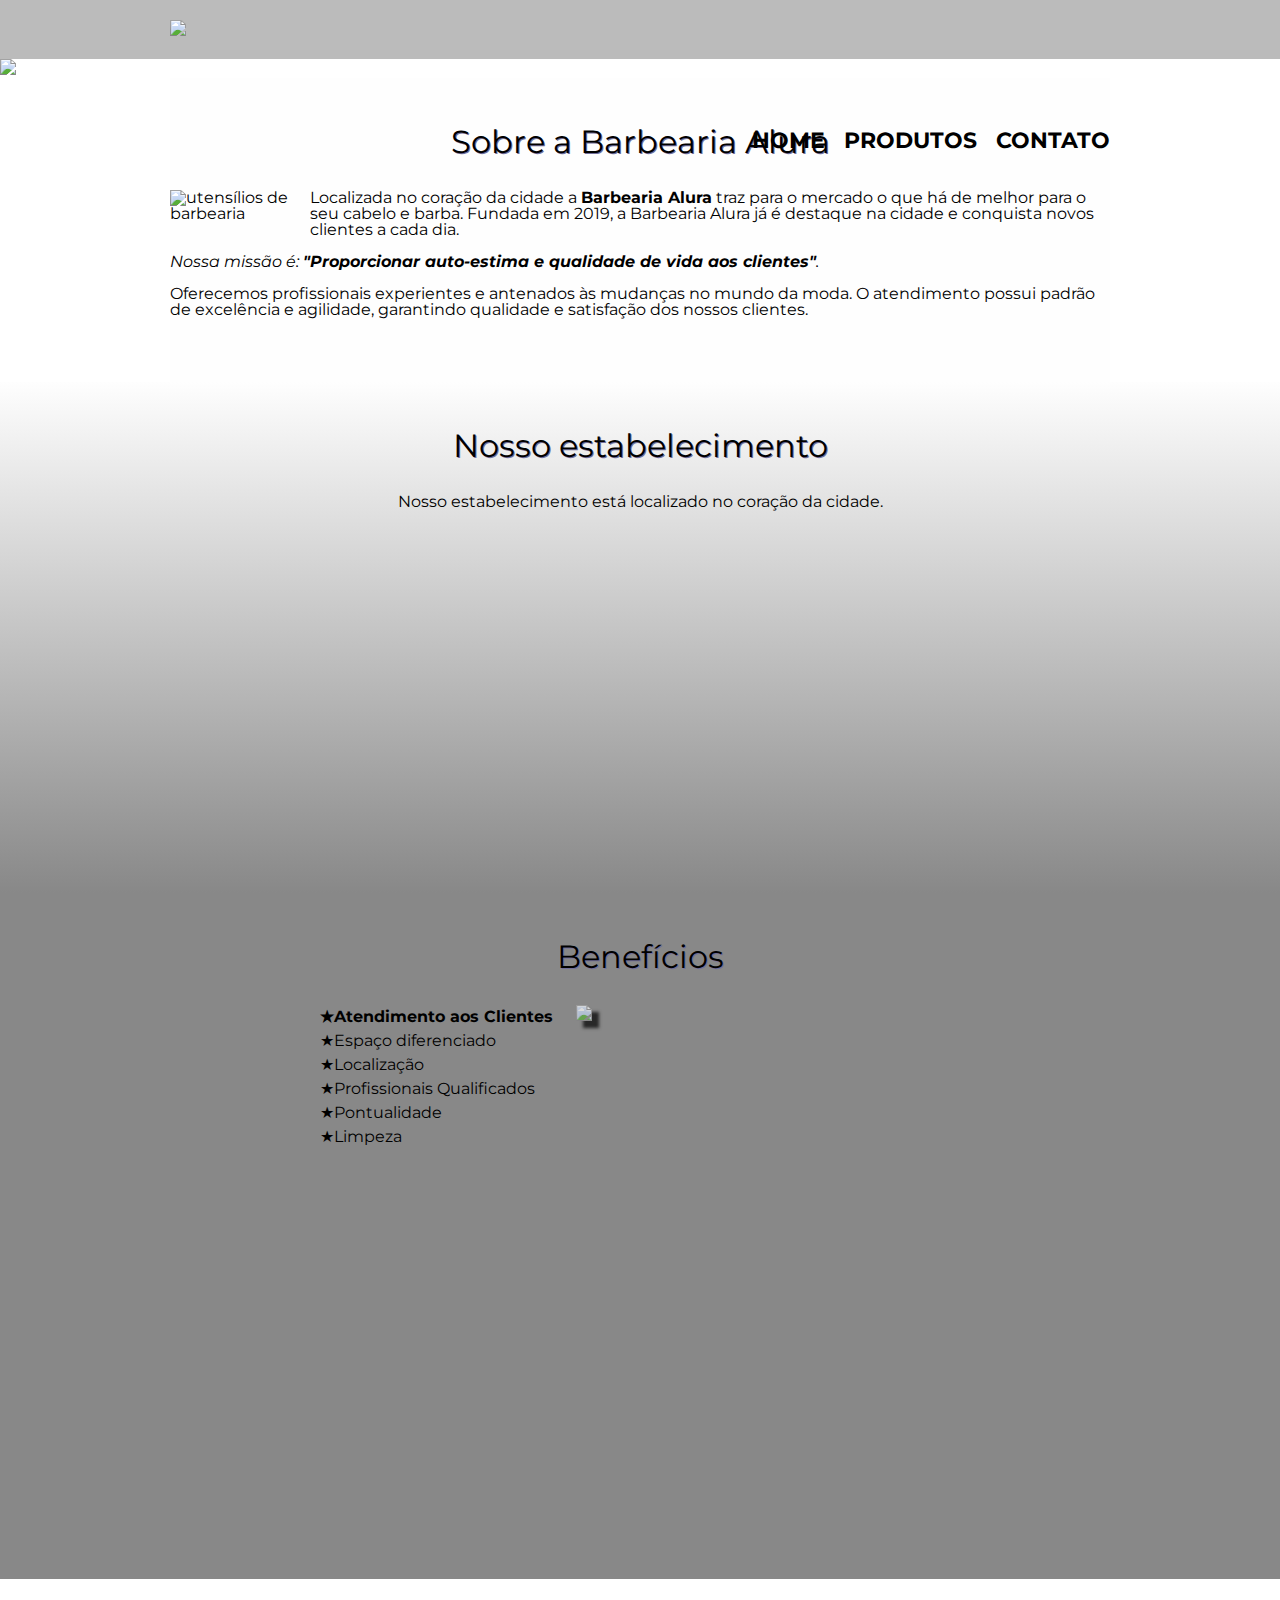
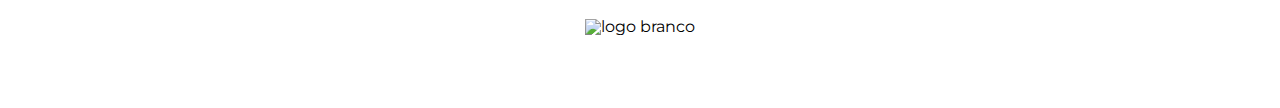
==== index.html @ b9d185b0 "my first commit" ====
<!DOCTYPE html>
<html lang="pt-BR">
	<head>
		<meta charset="UTF-8">
		<meta http-equiv="X-UA-Compatible" content="IE=edge">
		<meta name="viewport" content="width=device-width, initial-scale=1.0">
		<title>Barbearia Alura</title>
		<link rel="stylesheet" href="reset.css">
		<link rel="stylesheet" href="style.css">
		<link href="https://fonts.googleapis.com/css?family=Montserrat&display=swap" rel="stylesheet">
	</head>

	<body>
	    <header>
			<div class="menu">
				<h1><img src="logo.png"></h1>
				<nav>
					<ul>
						<li><a href="index.html">Home</a></li>
						<li><a href="produtos.html">Produtos</a></li>
						<li><a href="contato.html">Contato</a></li>
					</ul>
				</nav>
			</div>
		</header>

		<img src="banner.jpg" class="banner">

		<main>
			<section class="principal">
				<h2 class="titulo-principal">Sobre a Barbearia Alura</h2>
	 
				<img class="utensilios" src="utensilios.jpg" alt="utensílios de barbearia">

				<p>Localizada no coração da cidade a <strong>Barbearia Alura</strong> traz para o mercado o que há de melhor para o seu cabelo e barba. Fundada em 2019, a Barbearia Alura já é destaque na cidade e conquista novos clientes a cada dia.</p>

				<p id="missao"><em>Nossa missão é: <strong>"Proporcionar auto-estima e qualidade de vida aos clientes"</strong>.</em></p>

				<p>Oferecemos profissionais experientes e antenados às mudanças no mundo da moda. O atendimento possui padrão de excelência e agilidade, garantindo qualidade e satisfação dos nossos clientes.</p>
			</section>
			
			<section class="mapa">
				<h3 class="titulo-principal">Nosso estabelecimento</h3>
				<p>Nosso estabelecimento está localizado no coração da cidade.</p>

				<div class="mapa-conteudo">
					<iframe src="https://www.google.com/maps/embed?pb=!1m18!1m12!1m3!1d58511.03142259448!2d-46.63018532337697!3d-23.57061755612913!2m3!1f0!2f0!3f0!3m2!1i1024!2i768!4f13.1!3m3!1m2!1s0x94ce5a2b2ed7f3a1%3A0xab35da2f5ca62674!2sCaelum%20-%20Escola%20de%20Tecnologia!5e0!3m2!1spt-BR!2sbr!4v1622818589873!5m2!1spt-BR!2sbr" width="100%" height="300" style="border:0;" allowfullscreen="" loading="lazy"></iframe>
				</div>
			</section>

			<section class="beneficios">
				<h3 class="titulo-principal">Benefícios</h3>
		
				<div class="conteudo-beneficios">
					<ul class="lista-beneficios">
						<li class="itens">Atendimento aos Clientes</li>
						<li class="itens">Espaço diferenciado</li>
						<li class="itens">Localização</li>
						<li class="itens">Profissionais Qualificados</li>
						<li class="itens">Pontualidade</li>
						<li class="itens">Limpeza</li>
					</ul><img src="beneficios.jpg" class="imagem-beneficios">
				</div>

				<div class="video">
					<iframe width="100%" height="315" src="https://www.youtube.com/embed/wcVVXUV0YUY" frameborder="0" allow="accelerometer; autoplay; encrypted-media; gyroscope; picture-in-picture" allowfullscreen></iframe>
				</div>
			</section>
		</main>

		<footer>
			<img src="logo-branco.png" alt="logo branco">
			<p class="copyright">&copy; Copyright Barbearia Alura - 2021</p>
		</footer>
	</body>
</html>
---- style.css ----
body {
    font-family: 'Montserrat', sans-serif;
}

/* css do cabeçalho */
header {
    background: #bbbbbb;
    padding: 20px 0;
}

.menu {
    position: relative;
    width: 940px;
    margin: 0 auto;
}

nav {
    position: absolute;
    top: 110px;
    right: 0;
    }

nav li {
    display: inline;
    margin: 0 0 0 15px;
}

nav a {
    text-transform: uppercase;
    color: #000000;
    font-weight: bold;
    font-size: 22px;
    text-decoration: none;
}

nav a:hover {
    color: #C78C19;
}

/* css do rodapé */
footer {
    text-align: center;
    background: url("bg.jpg");
    padding: 40px 0;
}

.copyright {
    color: #ffffff;
    font-size: 13px;
    margin: 20px 0 0;
}

/* css dos produtos */
.produtos {
    width: 940px;
    margin: 0 auto;
    padding: 50px 0;
}

.produtos li{
    display: inline-block;
    text-align: center;
    width: 30%;
    vertical-align: top;
    margin: 0 1.5%;
    padding: 30px 20px;
    box-sizing: border-box;
    border: 2px solid #000000;
    border-radius: 10px;
}

.produtos li:hover{
    border-color: #C78C19
}

.produtos li:active {
    border-color: #088C19;    
}

.produtos h2 {
    font-size: 30px;
    font-weight: bold;
}

.produto-descricao {
    font-size: 18px;
}

.produto-preco {
    font-size: 22px;
    font-weight: bold;
    margin-top: 10px;
}

/* css da página de formulário */
.formulario-main{
    width: 940px;
    margin: 0 auto;
}

form {
    margin: 40px 0;
}

form label, form legend {
    display: block;
    font-size: 20px;
    margin: 0 0 10px;
}

.input-padrao {
    display: block;
    margin: 0 0 20px;
    padding: 10px 25px;
    width: 50%;
}

.checkbox {
    margin: 20px 0;
}

.enviar {
    width: 40%;
    padding: 15px 0;
    background-color: orange;
    color: white;
    font-weight: bold;
    font-size: 18px;
    border: none;
    border-radius: 5px;
    transition: 1s all;
    cursor: pointer;
}

.enviar:hover {
    background: red;
    transform: scale(1)
}

table {
    margin: 20px 0 40px;
}

thead {
    background: #555555;
    color: white;
    font-weight: bold;
}

td, th {
    border: 1px solid black;
    padding: 8px 15px;
}

/* css da página inicial */
.banner {
    width: 100%;
}

.titulo-principal {
    text-align: center;
    font-size: 2em;
    margin: 0 0 1em;
    clear: left;
    text-shadow: 1px 1px hsl(244, 18%, 52%);
}

.principal {
    padding: 3em 0;
    background-color: #fefefe;
    width: 940px;
    margin: 0 auto;
}

.principal p {
    margin: 0 0 1em;
}

.principal strong {
    font-weight: bold;
}

.principal em {
    font-style: italic;
}

.utensilios {
    width: 120px;
    float: left;
    margin: 0 20px 20px 0;
}

.mapa {
    padding:3em 0;
    background: linear-gradient(#FEFEFE, #888888);
}

.mapa-conteudo {
    width: 940px;
    margin: 0 auto;
}

.mapa p {
    margin: 0 0 2em;
    text-align: center;
}

.beneficios {
    padding: 3em 0;
    background-color: #888888;
}

.conteudo-beneficios {
    width: 640px;
    margin: 0 auto;
}

.lista-beneficios {
    width: 40%;
    display: inline-block;
    vertical-align: top;
}

.itens {
    line-height: 1.5;
}

.itens:first-child {
    font-weight: bold;
}

.itens:before {
    content: "★";
}

.imagem-beneficios {
    width: 60%;
    opacity: 0.7;
    transition: 400ms;
    box-shadow: 7px 7px 3px #000000;
}

.imagem-beneficios:hover {
    opacity: 1;
}

.video {
    width: 580px;
    margin: 2em auto; 
}

/* mobile */
@media screen and (max-width: 480px) { 
    .menu, .principal, .conteudo-beneficios, .mapa-conteudo, .video {
        width: auto;
    }

    h1 {
        text-align: center;
    }

    nav {
        position: static;
    }

    .lista-beneficios, imagem-beneficios {
        width: 100%;
    }

    .principal {
        padding: 1em 1em;
    }
}
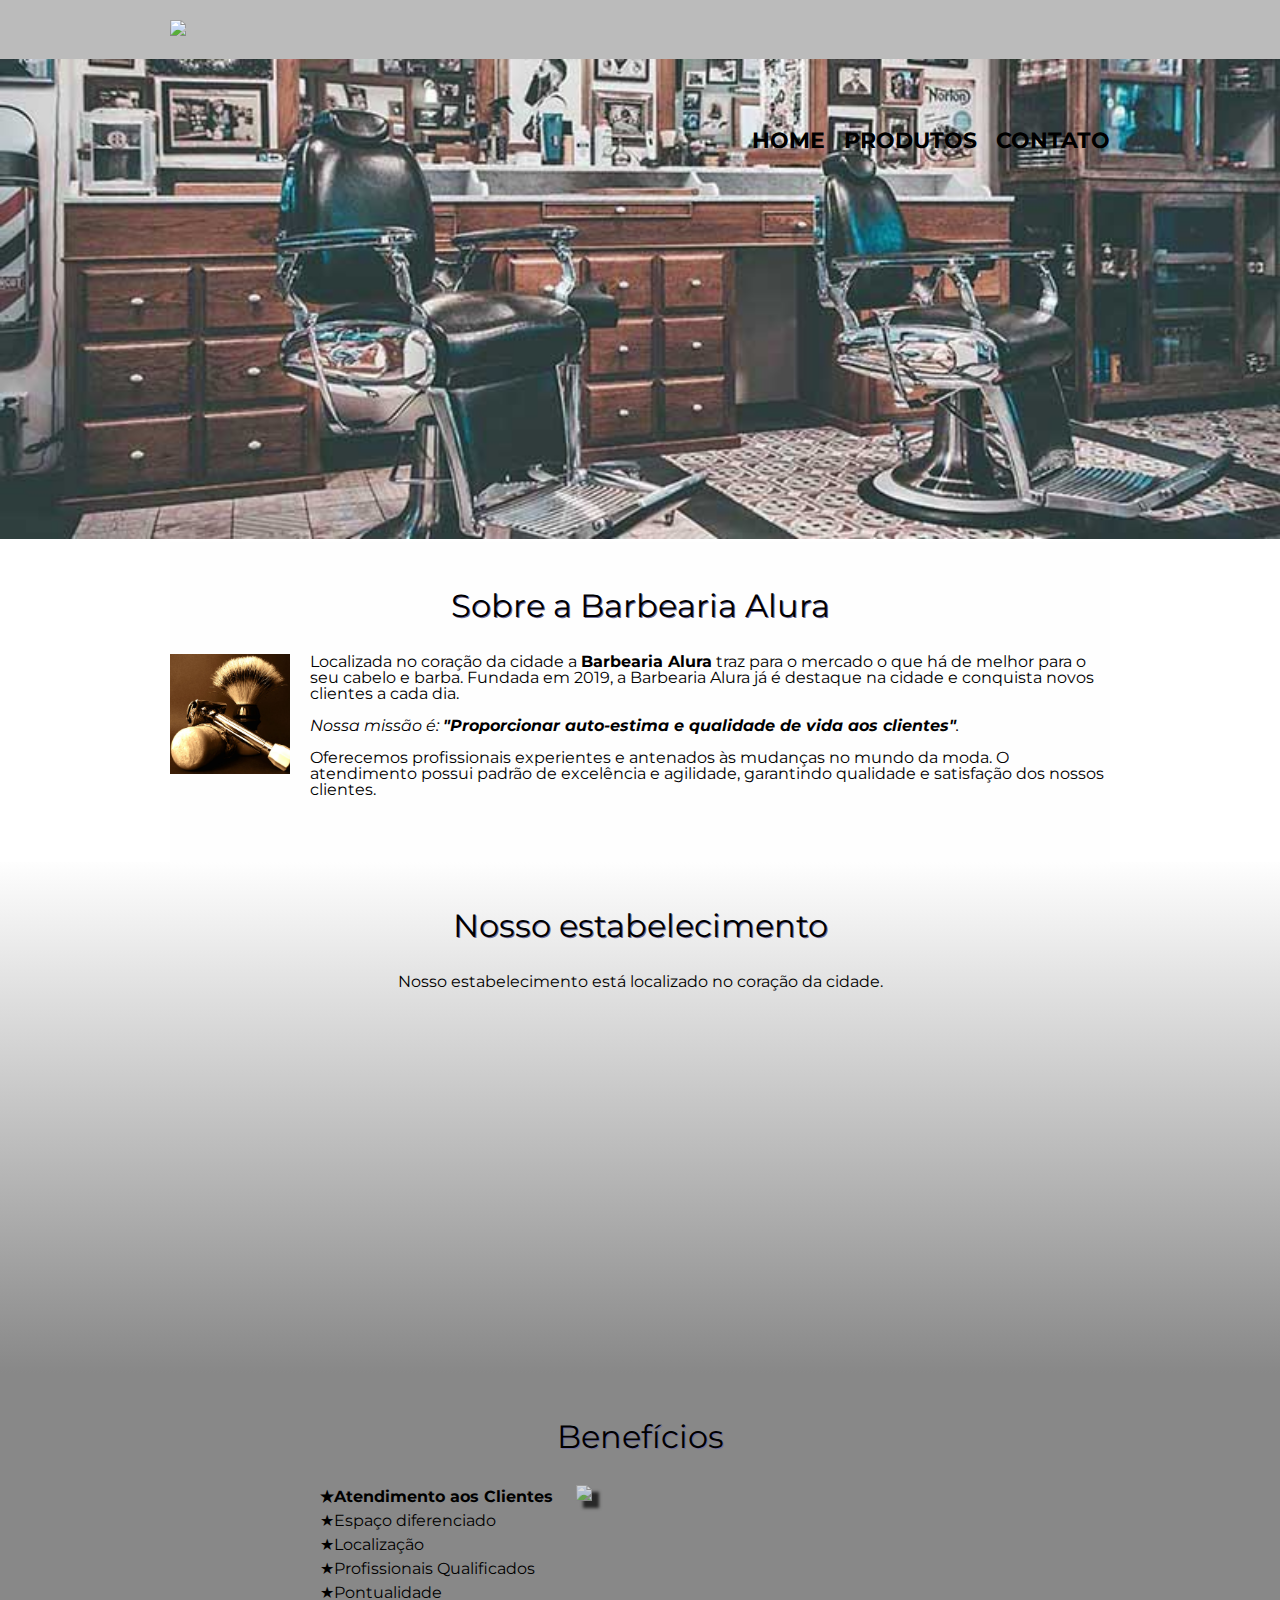
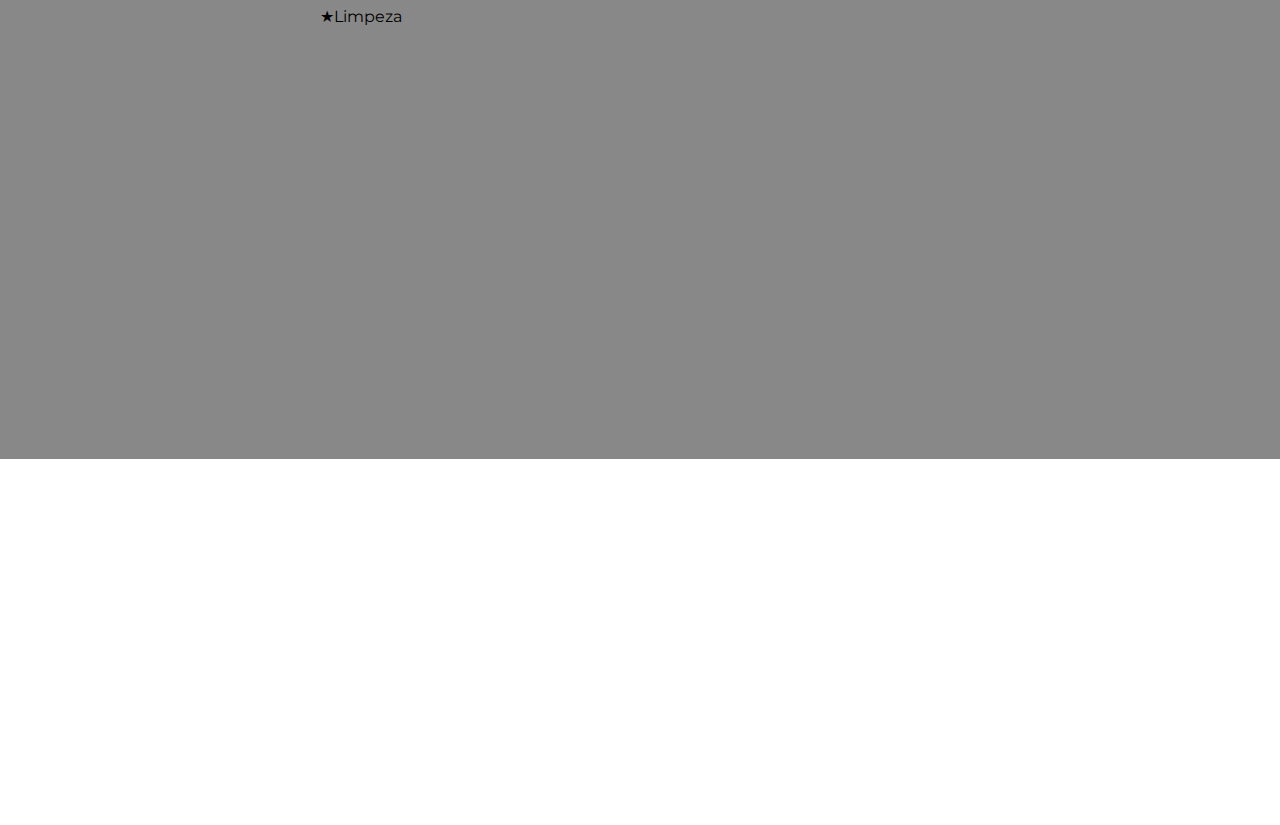
==== commit 820e3498: "Update index.html" ====
--- a/index.html
+++ b/index.html
@@ -5,8 +5,8 @@
 		<meta http-equiv="X-UA-Compatible" content="IE=edge">
 		<meta name="viewport" content="width=device-width, initial-scale=1.0">
 		<title>Barbearia Alura</title>
-		<link rel="stylesheet" href="reset.css">
-		<link rel="stylesheet" href="style.css">
+		<link rel="stylesheet" href="https://ariencchi.github.io/barbearia-alura/reset.css"/>
+		<link rel="stylesheet" href="https://ariencchi.github.io/barbearia-alura/style.css">
 		<link href="https://fonts.googleapis.com/css?family=Montserrat&display=swap" rel="stylesheet">
 	</head>
 
@@ -16,21 +16,21 @@
 				<h1><img src="logo.png"></h1>
 				<nav>
 					<ul>
-						<li><a href="index.html">Home</a></li>
-						<li><a href="produtos.html">Produtos</a></li>
-						<li><a href="contato.html">Contato</a></li>
+						<li><a href="https://ariencchi.github.io/barbearia-alura/index.html">Home</a></li>
+						<li><a href="https://ariencchi.github.io/barbearia-alura/produtos.html">Produtos</a></li>
+						<li><a href="https://ariencchi.github.io/barbearia-alura/contato.html">Contato</a></li>
 					</ul>
 				</nav>
 			</div>
 		</header>
 
-		<img src="banner.jpg" class="banner">
+		<img src="https://ariencchi.github.io/barbearia-alura/img/banner.jpg" class="banner">
 
 		<main>
 			<section class="principal">
 				<h2 class="titulo-principal">Sobre a Barbearia Alura</h2>
 	 
-				<img class="utensilios" src="utensilios.jpg" alt="utensílios de barbearia">
+				<img class="utensilios" src="https://ariencchi.github.io/barbearia-alura/img/utensilios.jpg" alt="utensílios de barbearia">
 
 				<p>Localizada no coração da cidade a <strong>Barbearia Alura</strong> traz para o mercado o que há de melhor para o seu cabelo e barba. Fundada em 2019, a Barbearia Alura já é destaque na cidade e conquista novos clientes a cada dia.</p>
 
@@ -69,8 +69,8 @@
 		</main>
 
 		<footer>
-			<img src="logo-branco.png" alt="logo branco">
+			<img src="https://ariencchi.github.io/barbearia-alura/img/logo-branco.png" alt="logo branco">
 			<p class="copyright">&copy; Copyright Barbearia Alura - 2021</p>
 		</footer>
 	</body>
-</html>+</html>
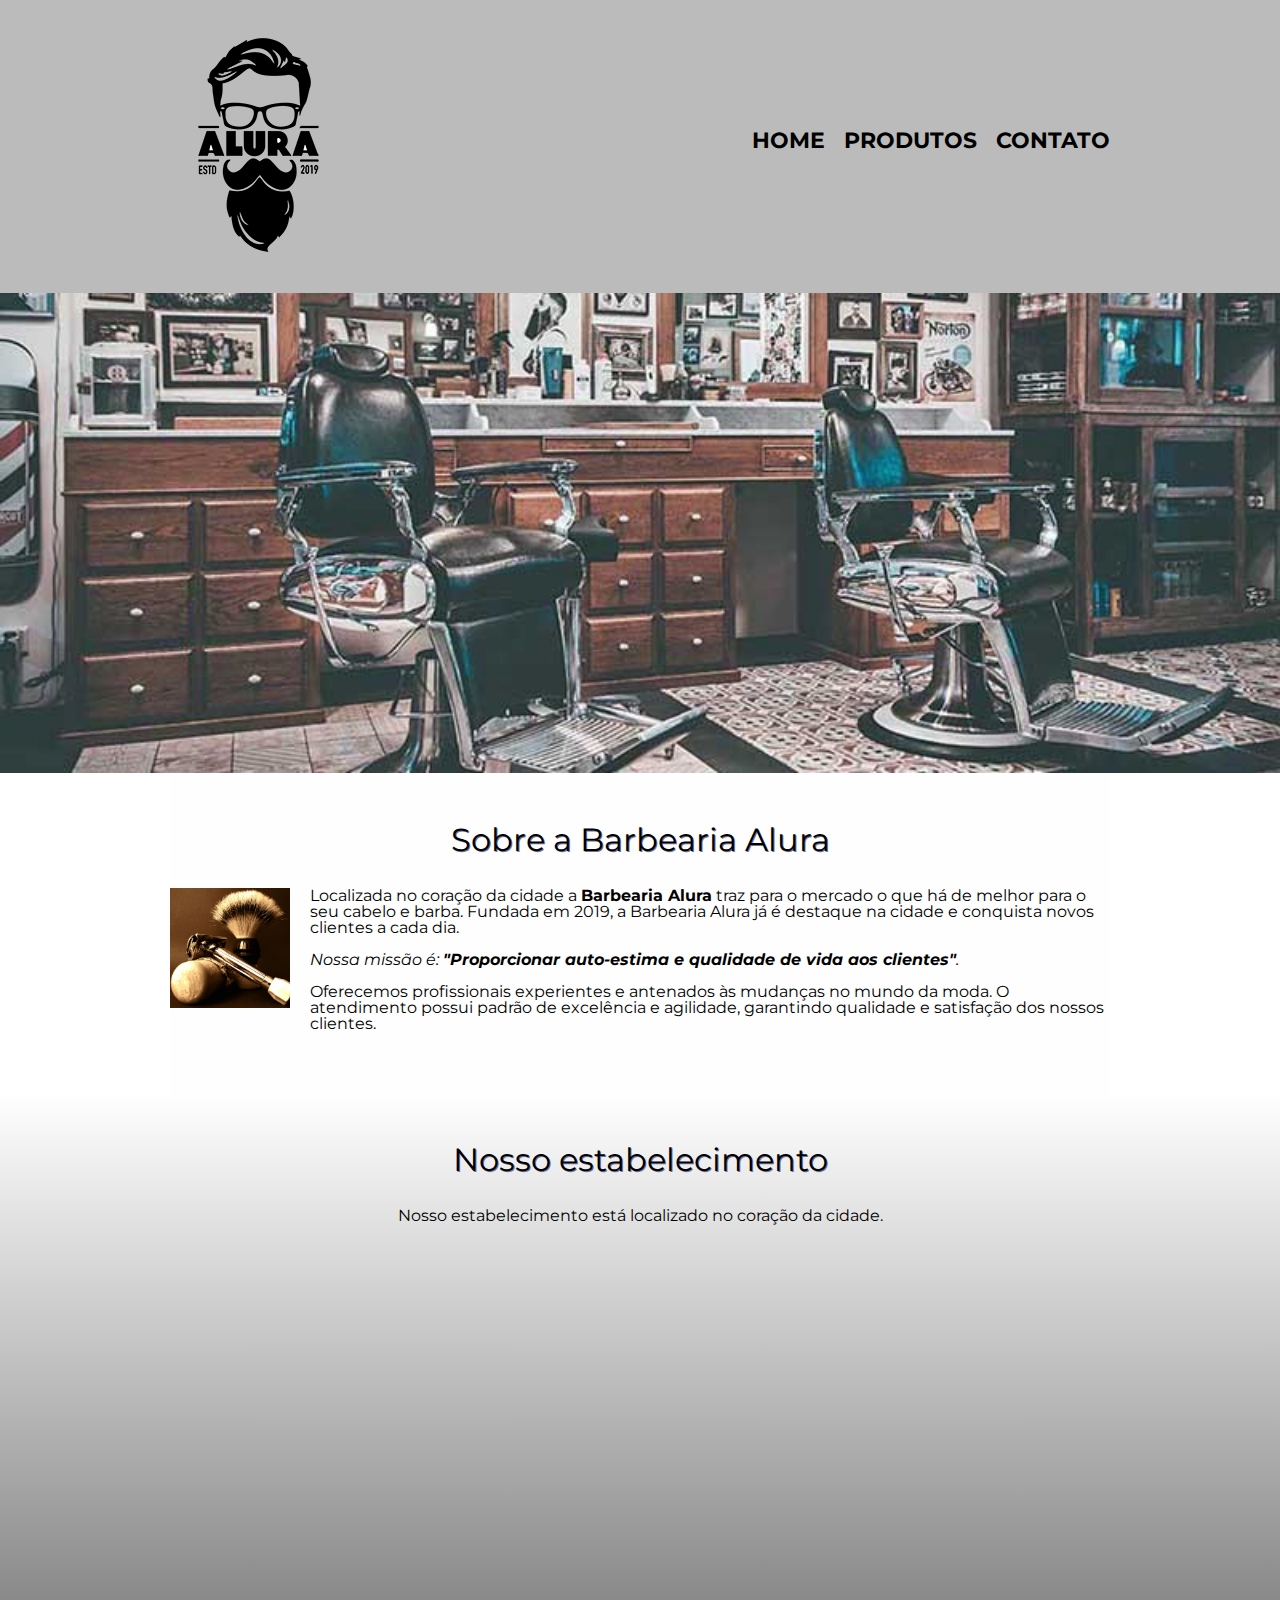
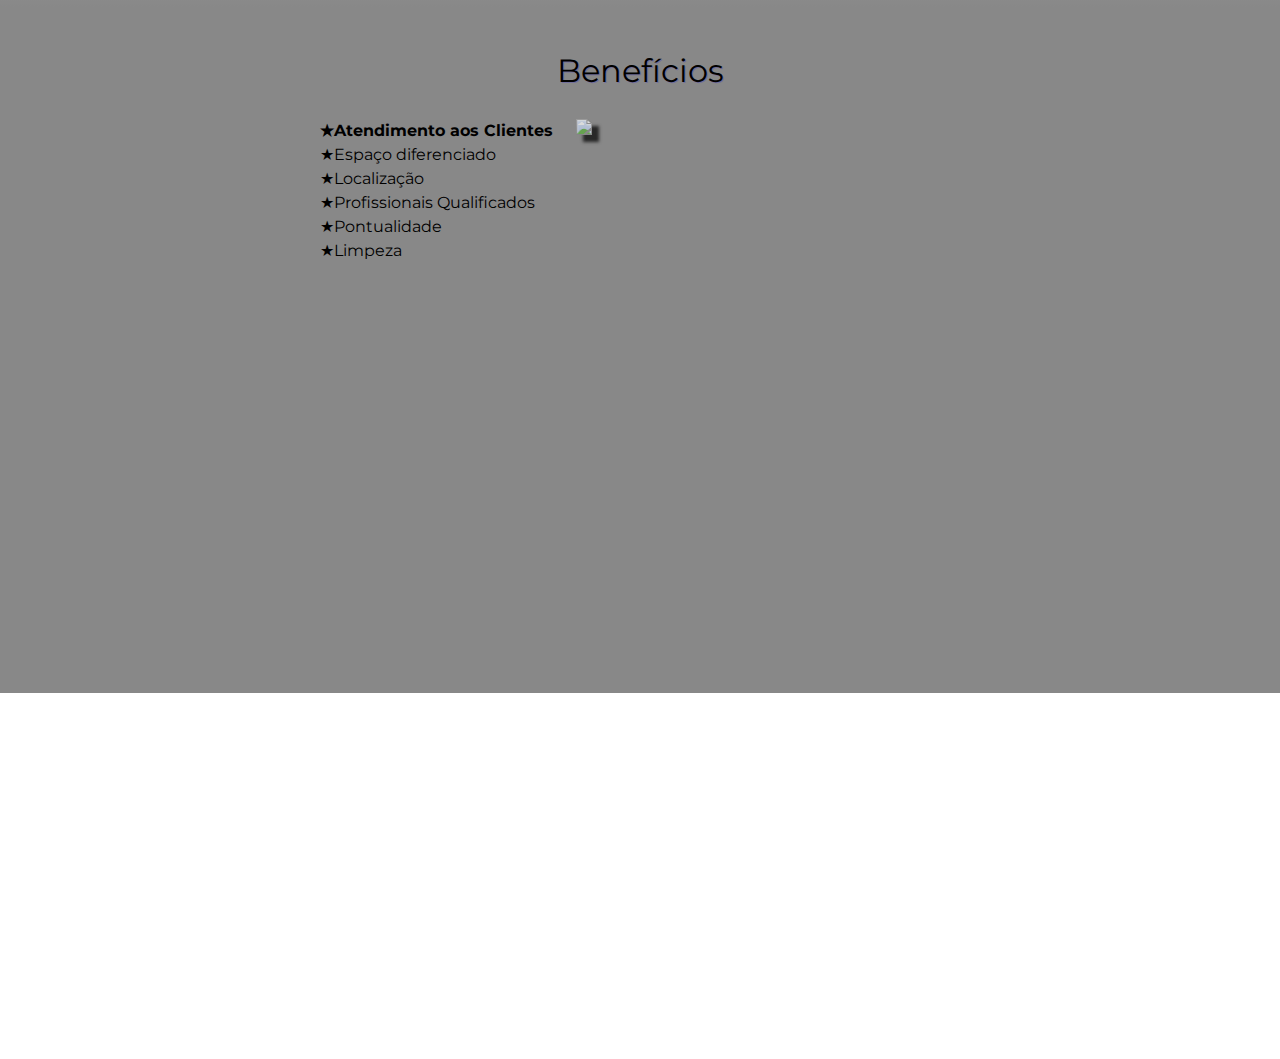
==== commit 118b50ac: "Update index.html" ====
--- a/index.html
+++ b/index.html
@@ -13,7 +13,7 @@
 	<body>
 	    <header>
 			<div class="menu">
-				<h1><img src="logo.png"></h1>
+				<h1><img src="https://ariencchi.github.io/barbearia-alura/img/logo.png"></h1>
 				<nav>
 					<ul>
 						<li><a href="https://ariencchi.github.io/barbearia-alura/index.html">Home</a></li>
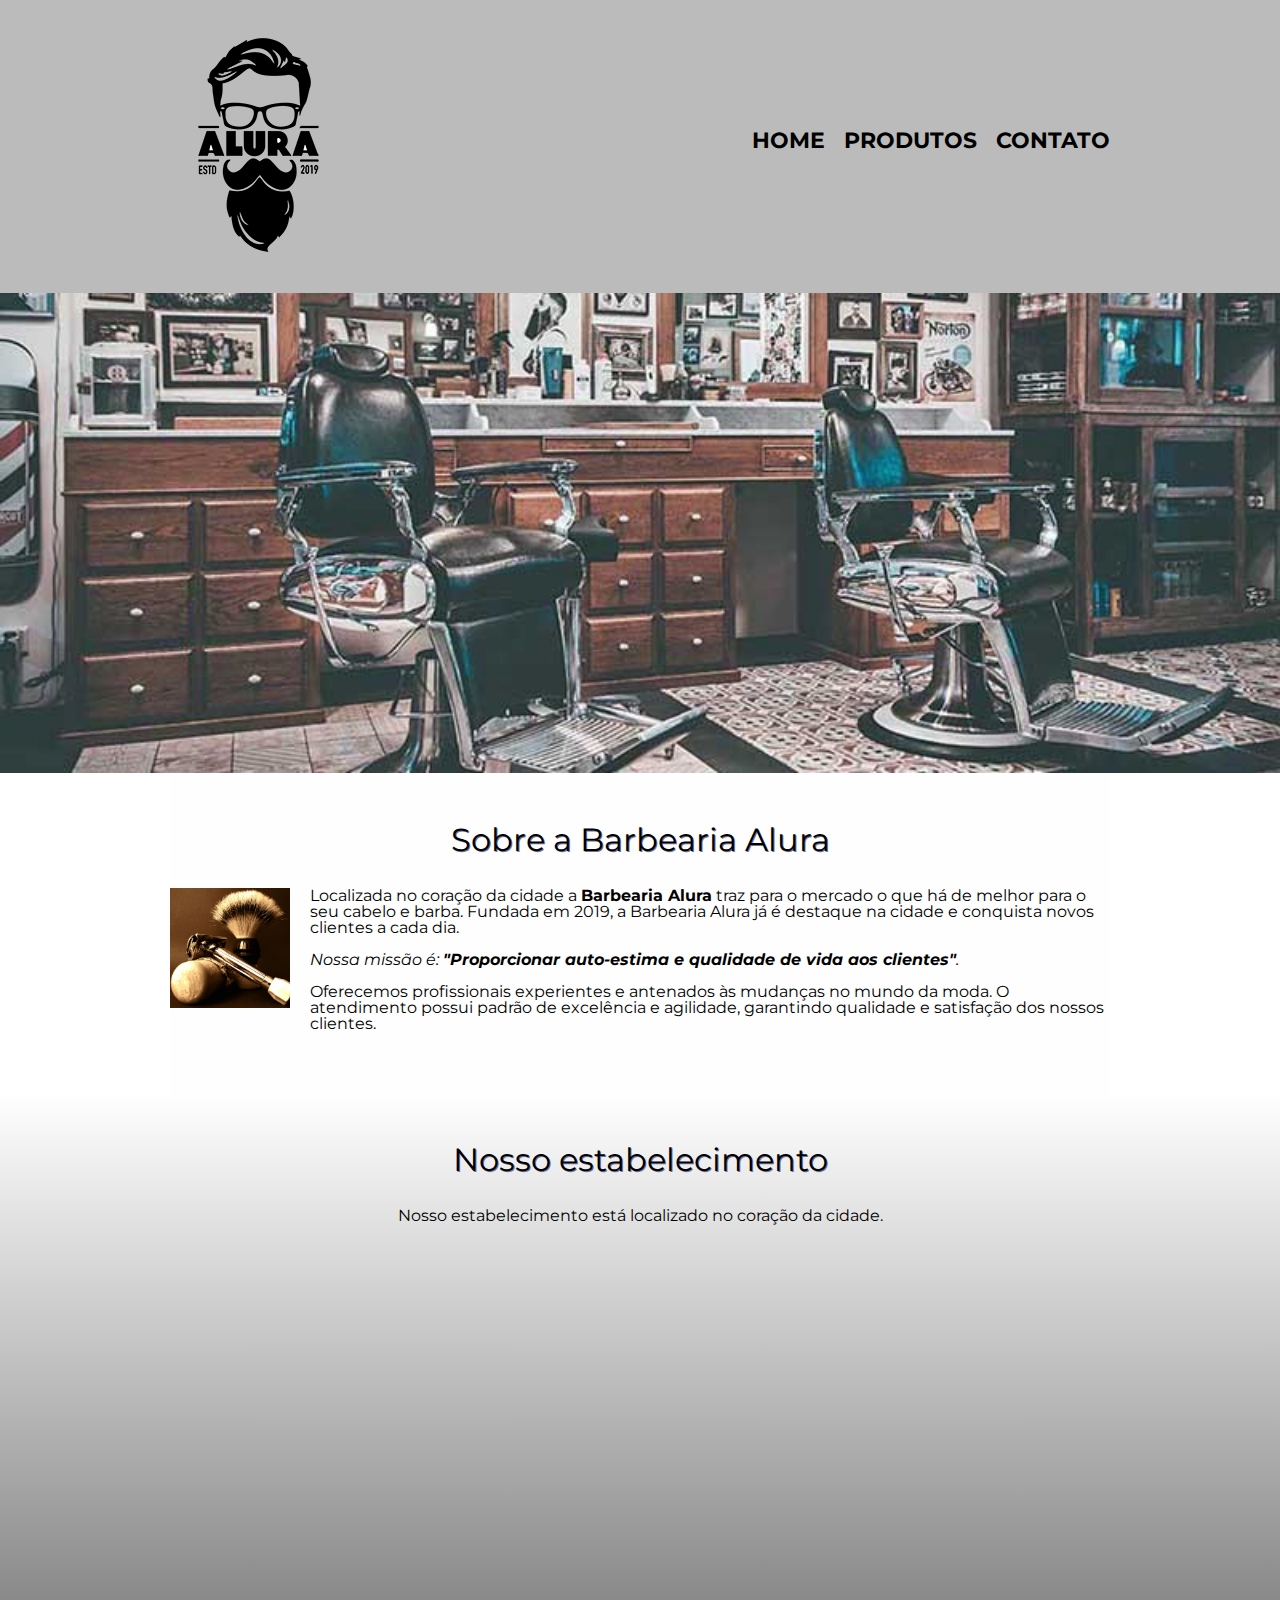
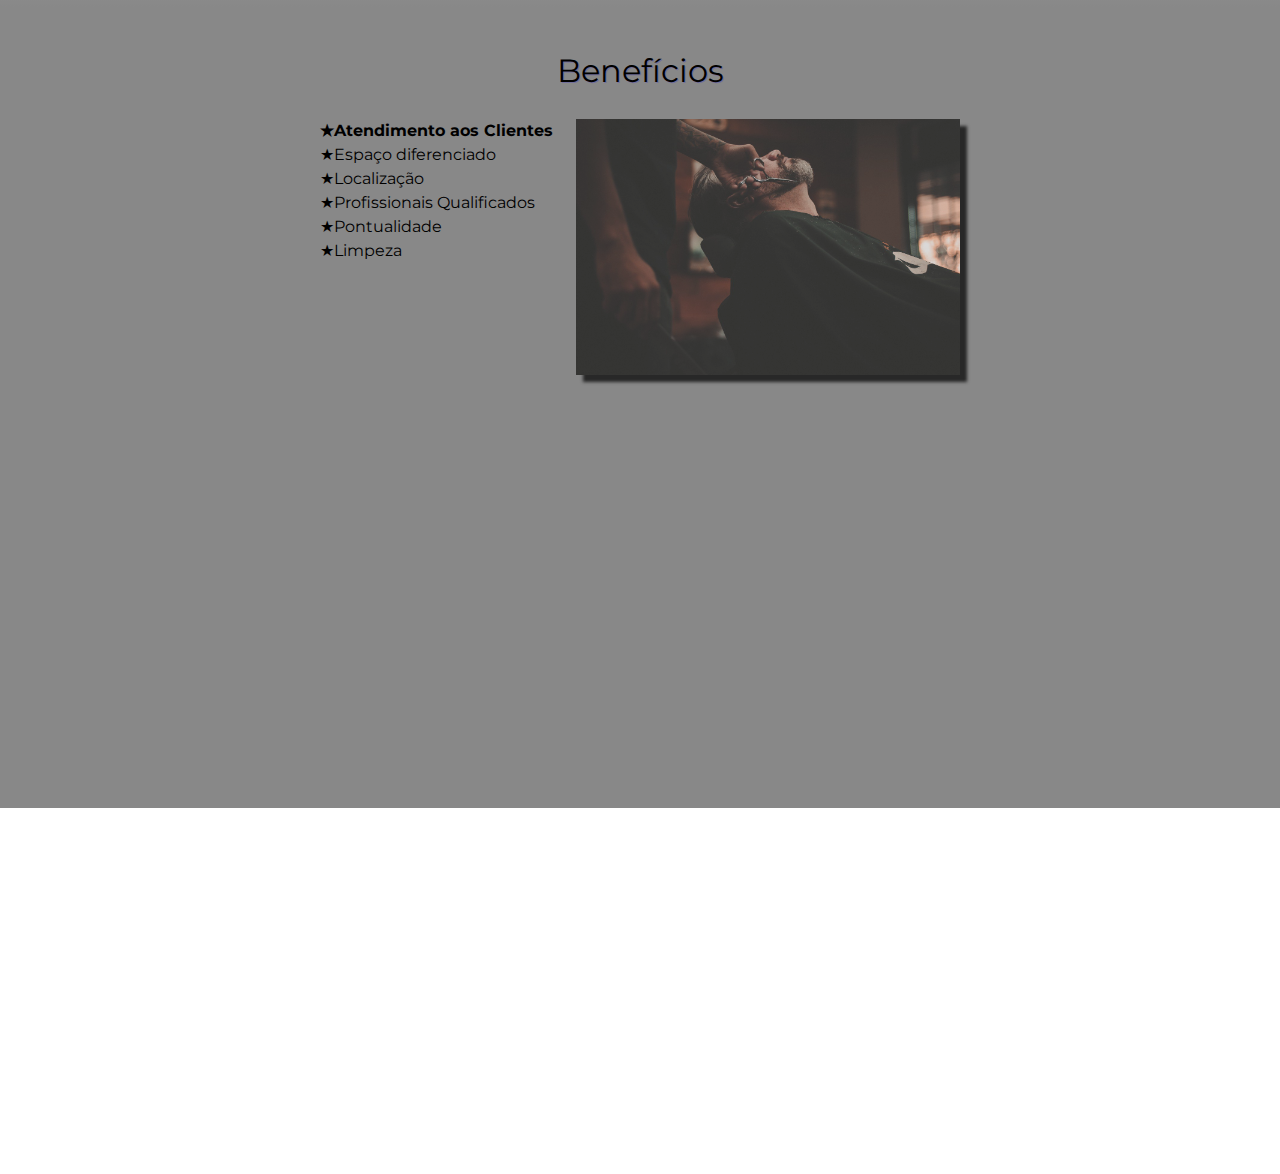
==== commit a3f65a8f: "Update index.html" ====
--- a/index.html
+++ b/index.html
@@ -59,7 +59,7 @@
 						<li class="itens">Profissionais Qualificados</li>
 						<li class="itens">Pontualidade</li>
 						<li class="itens">Limpeza</li>
-					</ul><img src="beneficios.jpg" class="imagem-beneficios">
+					</ul><img src="https://ariencchi.github.io/barbearia-alura/img/beneficios.jpg" class="imagem-beneficios">
 				</div>
 
 				<div class="video">
